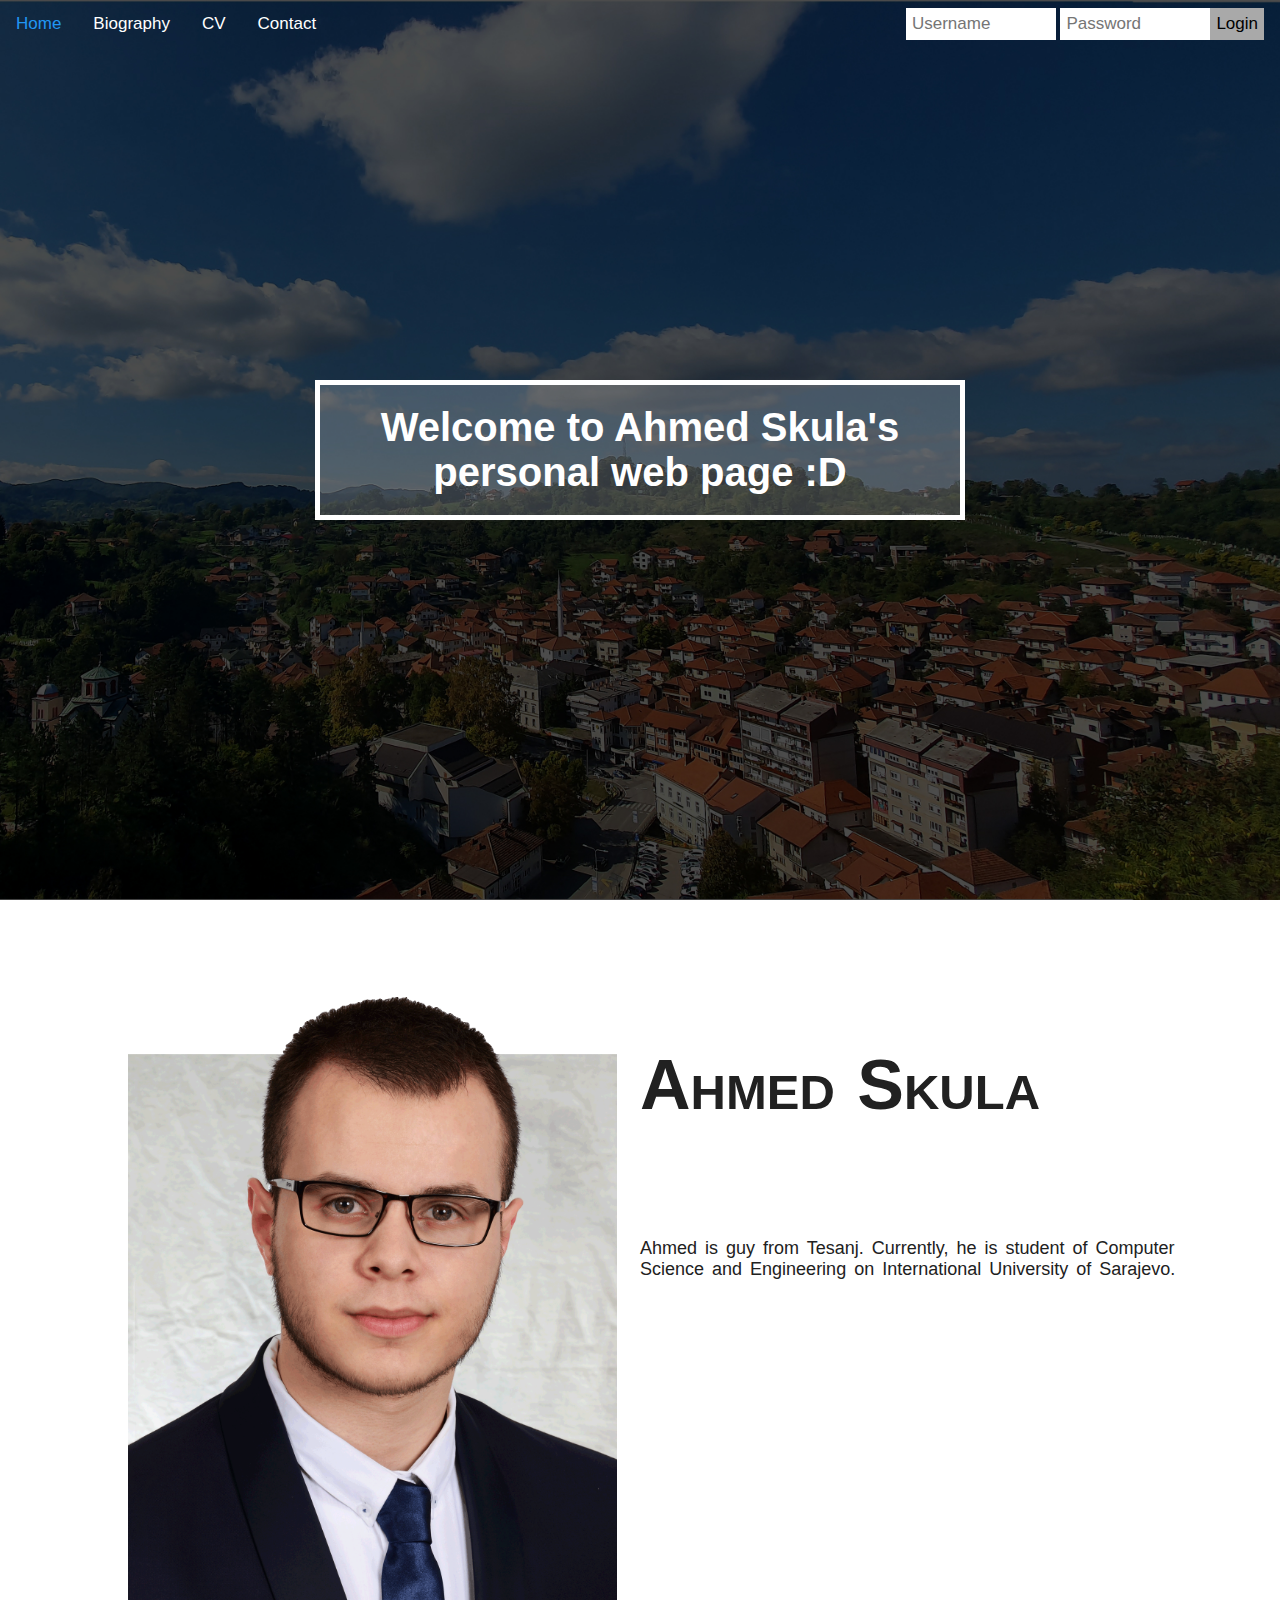
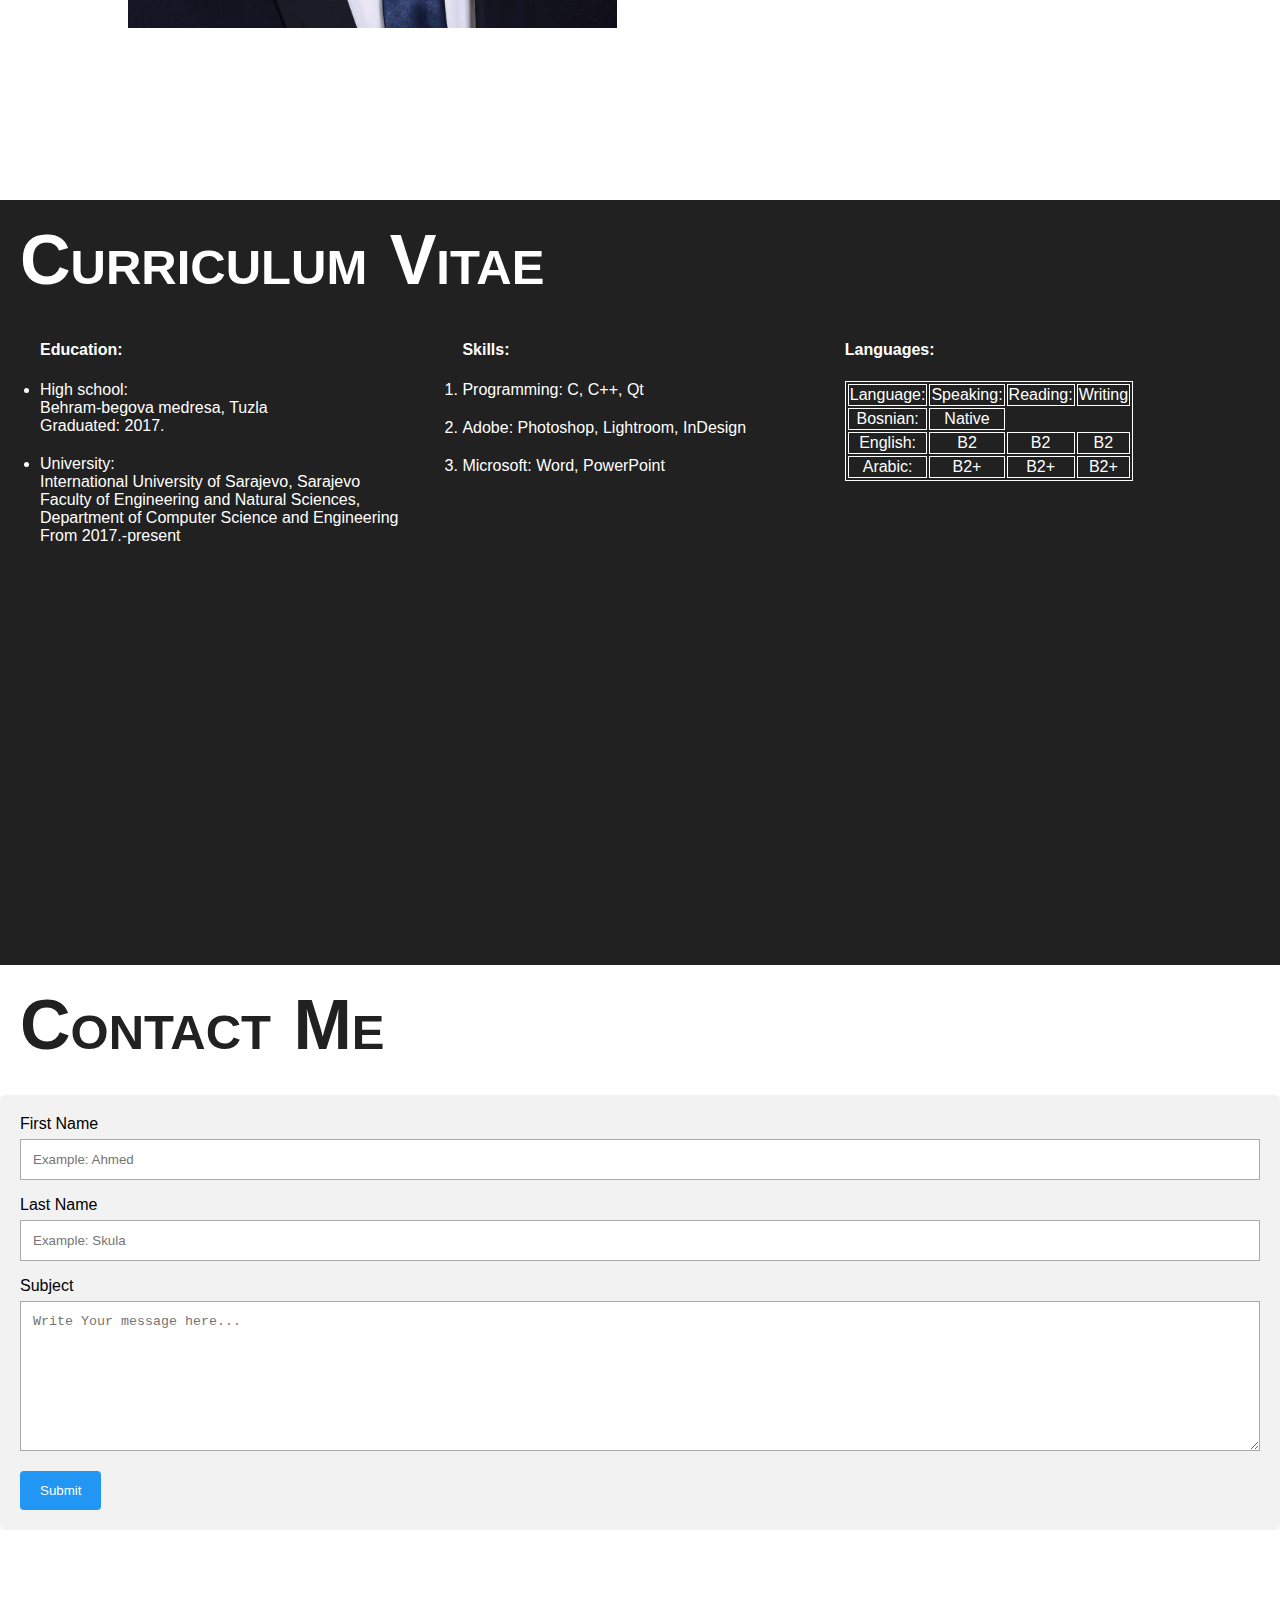
==== cv.html @ d1002d29 "Add files via upload" ====
<!DOCTYPE html>
<html>
<head>
    <meta name="viewport" content="width=device-width, initial-scale=1">

    <link rel="stylesheet" href="cv.css">

    <title>Ahmed Skula</title>
    
    <link rel="icon" type="image/gif" href="icon.gif">

    <div class="navbar">
        <a href="#home">Home</a>
        <a href="#bio">Biography</a>
        <a href="#cv">CV</a>
        <a href="#contact">Contact</a>
        <div class="login-container">
            <form action="someAction">
                <input type="text" placeholder="Username" name="username">
                <input type="text" placeholder="Password" name="password">
                <button type="submit">Login</button>
            </form>
        </div>
    </div>
</head>


<body>
    <div id="home" class="backgimg1">
        <div class="bg-text">Welcome to Ahmed Skula's personal web page :D</div>
    </div>

    <div class="backgimg2" id="bio">
        <div class="bio">
            <h1 style="margin: 0; position: relative; top: -75px; left: -20px">Ahmed Skula</h1>
            <p>Ahmed is guy from Tesanj. Currently, he is student of Computer Science and Engineering on International
                University of Sarajevo.
            </p>
        </div>
        <img src="as-img.gif" alt="askula3" style="position: relative; left: 10%; top: -110px; height: 640px">
    </div>
    
    <div id="cv" style="position:relative; color:white; background-color: #212121;">
        <h1 style= "color: white;">Curriculum Vitae</h1>
        <div class="row">
            <div class="column">
                <ul>
                    <h4>Education:</h4>
                    <li>High school:<br> Behram-begova medresa, Tuzla<br>Graduated: 2017.</li>
                    <li>University:<br> International University of Sarajevo, Sarajevo<br>Faculty of Engineering and Natural Sciences,<br>
                        Department of Computer Science and Engineering<br>From 2017.-present</li>
                </ul>
            </div>
            <div class="column">
                <h4 style="margin-left: 40px">Skills:</h4>
                <ol>
                    <li>Programming: C, C++, Qt</li>
                    <li>Adobe: Photoshop, Lightroom, InDesign</li>
                    <li>Microsoft: Word, PowerPoint</li>
                </ol>
            </div>
            <div class="column">
                <h4>Languages:</h4>
                <table>
                    <tr>
                        <td>Language:</td><td>Speaking:</td><td>Reading:</td><td>Writing</td>
                    </tr>
                    <tr>
                        <td>Bosnian:</td><td>Native</td>
                    </tr>
                    <tr>
                        <td>English:</td><td>B2</td><td>B2</td><td>B2</td>
                    </tr>
                    <tr>
                        <td>Arabic:</td><td>B2+</td><td>B2+</td><td>B2+</td>
                    </tr>
                </table>
            </div>
        </div>
        <div class="backgimg3"></div>
    </div>
    
    <div id="contact" style="position:relative;">
        <h1 style="margin-bottom: 10px">Contact Me</h1>
        <div class="contact">
            <form action="someAction">
                <label for="name">First Name</label>
                <input type="text" id="name" name="firstname" placeholder="Example: Ahmed">

                <label for="surname">Last Name</label>
                <input type="text" id="surname" name="lastname" placeholder="Example: Skula">

                <label for="subject">Subject</label>
                <textarea id="subject" name="subject" placeholder="Write Your message here..." style="height: 150px"></textarea>

                <input type="submit" value="Submit">
            </form>
        </div>
        <div class="backgimg4"></div>
    </div>
    
    <div class="backgimg4">
    </div>
</body>
</html>
---- cv.css ----
/* Navigation bar links */
.navbar a {
    float: left;
    display: inline;
    color: white;
    text-align: center;
    padding: 14px 16px;
    text-decoration: none;
    font-size: 17px;
}

.navbar a:hover {
    color: #2196F3;
}

/* Style of input container */
.navbar .login-container {
    float: right;
}

/* Style of input field inside the navigation bar */
.navbar input[type=text] {
    padding: 6px;
    margin-top: 8px;
    font-size: 17px;
    border: none;
    width: 150px; /* adjust as needed (as long as it doesn't break the topnav) */
}

/* Style of button inside the input container */
.navbar .login-container button {
    float: right;
    padding: 6px;
    margin-top: 8px;
    margin-right: 16px;
    background: darkgray;
    font-size: 17px;
    border: none;
    cursor: pointer;
}

.navbar .login-container button:hover {
    background: #2196F3;
}

html, body{
    height: 100%;
    margin: 0;
    font-family: Arial, Helvetica, sans-serif;
}

.backgimg1, .backgimg2, .backgimg3, .backgimg4 {
    background-attachment: fixed;
    background-position: center;
    background-repeat: no-repeat;
    background-size: cover;

}
.backgimg1 {
    background-image: url("1.jpg");
    min-height: 100%;
}

.backgimg2 {
    background-image: url("2.jpg");
    min-height: 100%;
}

.backgimg3 {
    background-image: url("3.jpg");
    min-height: 400px;
}

.backgimg4 {
    background-image: url("4.jpg");
    min-height: 100%;
}


/* Position text in the middle of the page/image */
.bg-text {
    background-color: rgba(255, 255, 255, 0.2); /*Color and opacity*/
    color: white;
    font-weight: bold;
    font-size: 40px;
    border: 5px solid white;
    position: absolute;
    top: 50%;
    left: 50%;
    transform: translate(-50%, -50%);
    width: 600px;
    padding: 20px;
    text-align: center;
}

.bio {
    position: relative;
    left: 50%;
    top: 200px;
    max-width: 600px;
    text-align: left;
    font-family: Tahoma, Geneva, sans-serif;
    font-size: 18px;
    word-spacing: 3px;
    color: #212121;
}

h1 {
    font-family: Tahoma, Geneva, sans-serif;
    color: #212121;
    font-size: 70px;
    word-spacing: 3px;
    margin: 0;
    padding: 20px;
    font-variant: small-caps;
    text-transform: capitalize;
}

li {
    margin-bottom: 20px;
}

/* Create three columns that floats next to each other */
.column {
    float: left;
    width: 33%;
}

.row:after {
    content: "";
    display: table;
    clear: both;
}

/* Style of contact part */
input[type=text], select, textarea {
    width: 100%;
    padding: 12px;
    border: 1px solid darkgray;
    box-sizing: border-box;
    margin-top: 6px;
    margin-bottom: 16px;
    resize: vertical;
}

input[type=submit] {
    background-color: #2196F3;
    color: white;
    padding: 12px 20px;
    border: none;
    border-radius: 4px;
    cursor: pointer;
}

input[type=submit]:hover {
    background-color: #45a049;
}

.contact {
    border-radius: 5px;
    background-color: #f2f2f2;
    padding: 20px;
}

table, tr, td{
    border: 1px solid white;
    text-align: center;
}
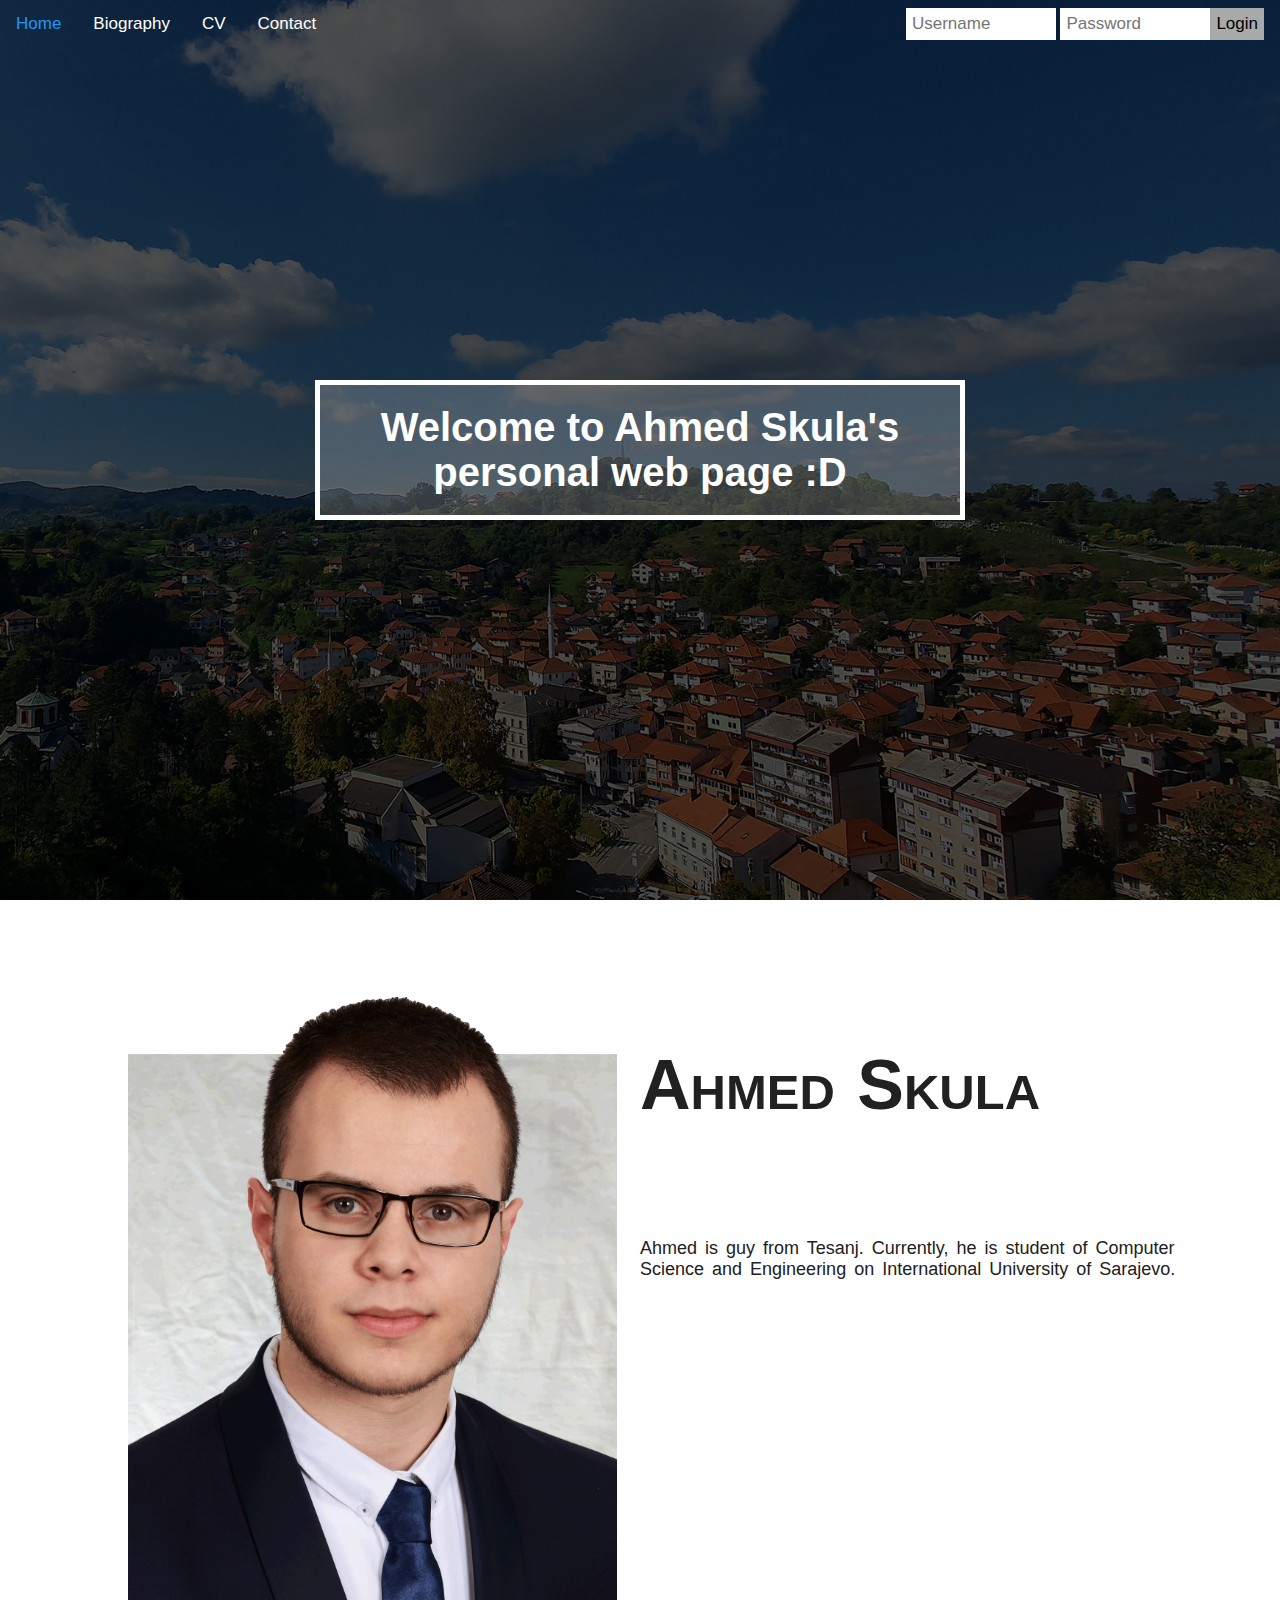
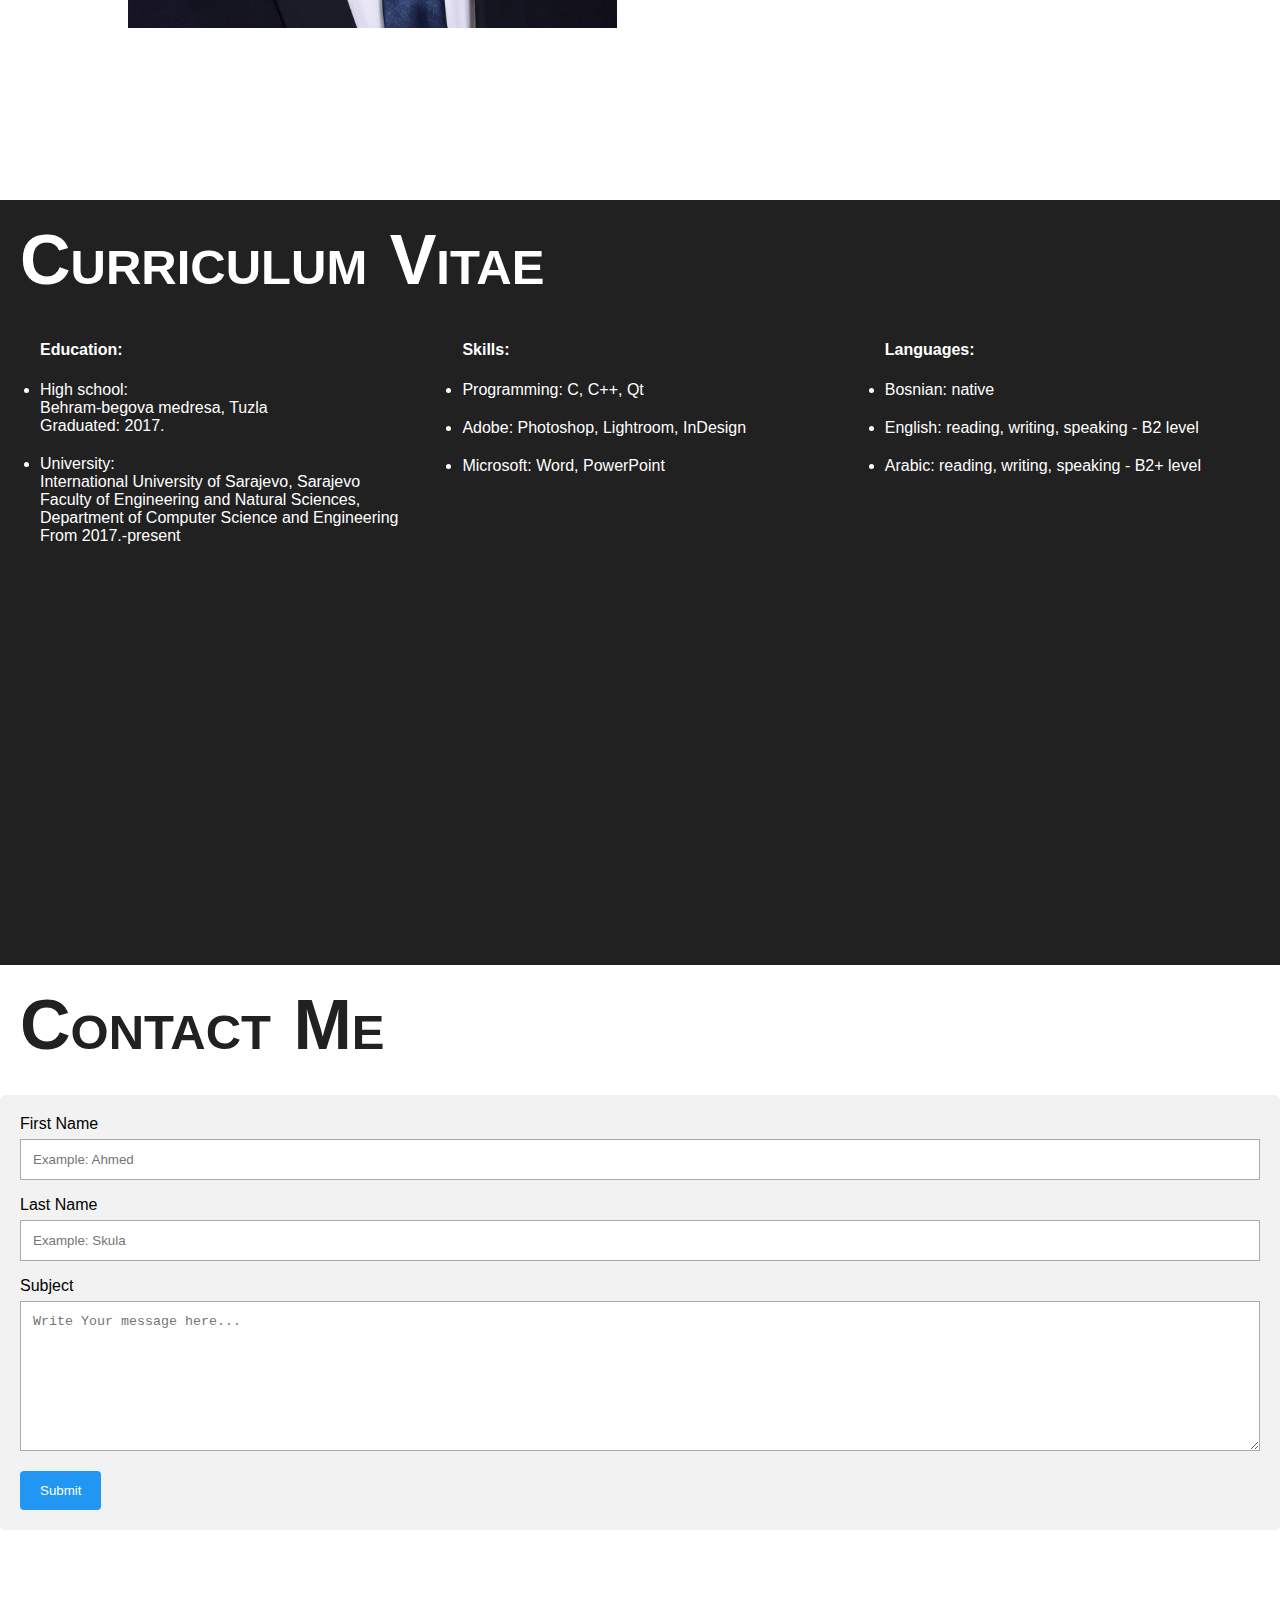
==== commit 9d6b875d: "Add files via upload" ====
--- a/cv.html
+++ b/cv.html
@@ -53,28 +53,19 @@
             </div>
             <div class="column">
                 <h4 style="margin-left: 40px">Skills:</h4>
-                <ol>
+                <ul>
                     <li>Programming: C, C++, Qt</li>
                     <li>Adobe: Photoshop, Lightroom, InDesign</li>
                     <li>Microsoft: Word, PowerPoint</li>
-                </ol>
+                </ul>
             </div>
             <div class="column">
-                <h4>Languages:</h4>
-                <table>
-                    <tr>
-                        <td>Language:</td><td>Speaking:</td><td>Reading:</td><td>Writing</td>
-                    </tr>
-                    <tr>
-                        <td>Bosnian:</td><td>Native</td>
-                    </tr>
-                    <tr>
-                        <td>English:</td><td>B2</td><td>B2</td><td>B2</td>
-                    </tr>
-                    <tr>
-                        <td>Arabic:</td><td>B2+</td><td>B2+</td><td>B2+</td>
-                    </tr>
-                </table>
+                <h4 style="margin-left: 40px">Languages:</h4>
+                <ul>
+                    <li>Bosnian: native</li>
+                    <li>English: reading, writing, speaking - B2 level</li>
+                    <li>Arabic: reading, writing, speaking - B2+ level</li>
+                </ul>
             </div>
         </div>
         <div class="backgimg3"></div>
--- a/cv.css
+++ b/cv.css
@@ -160,9 +160,4 @@
     border-radius: 5px;
     background-color: #f2f2f2;
     padding: 20px;
-}
-
-table, tr, td{
-    border: 1px solid white;
-    text-align: center;
 }